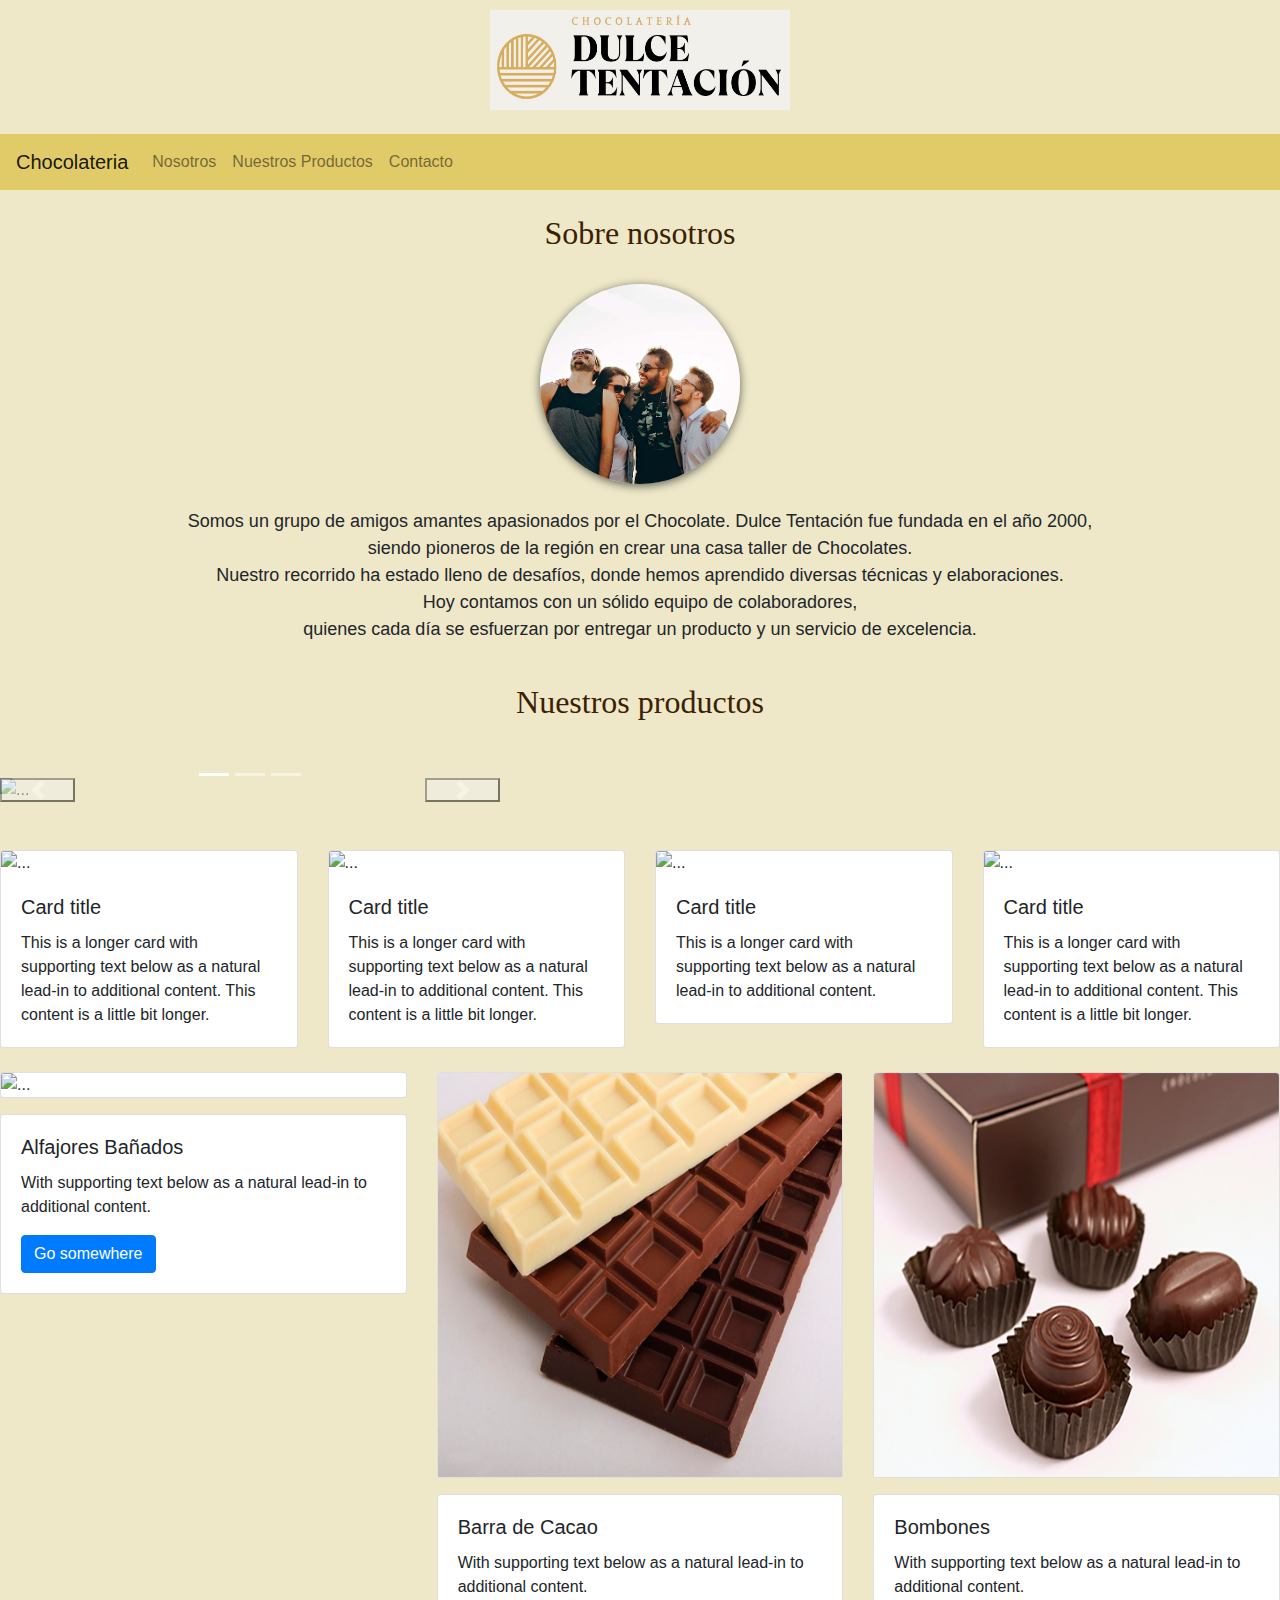
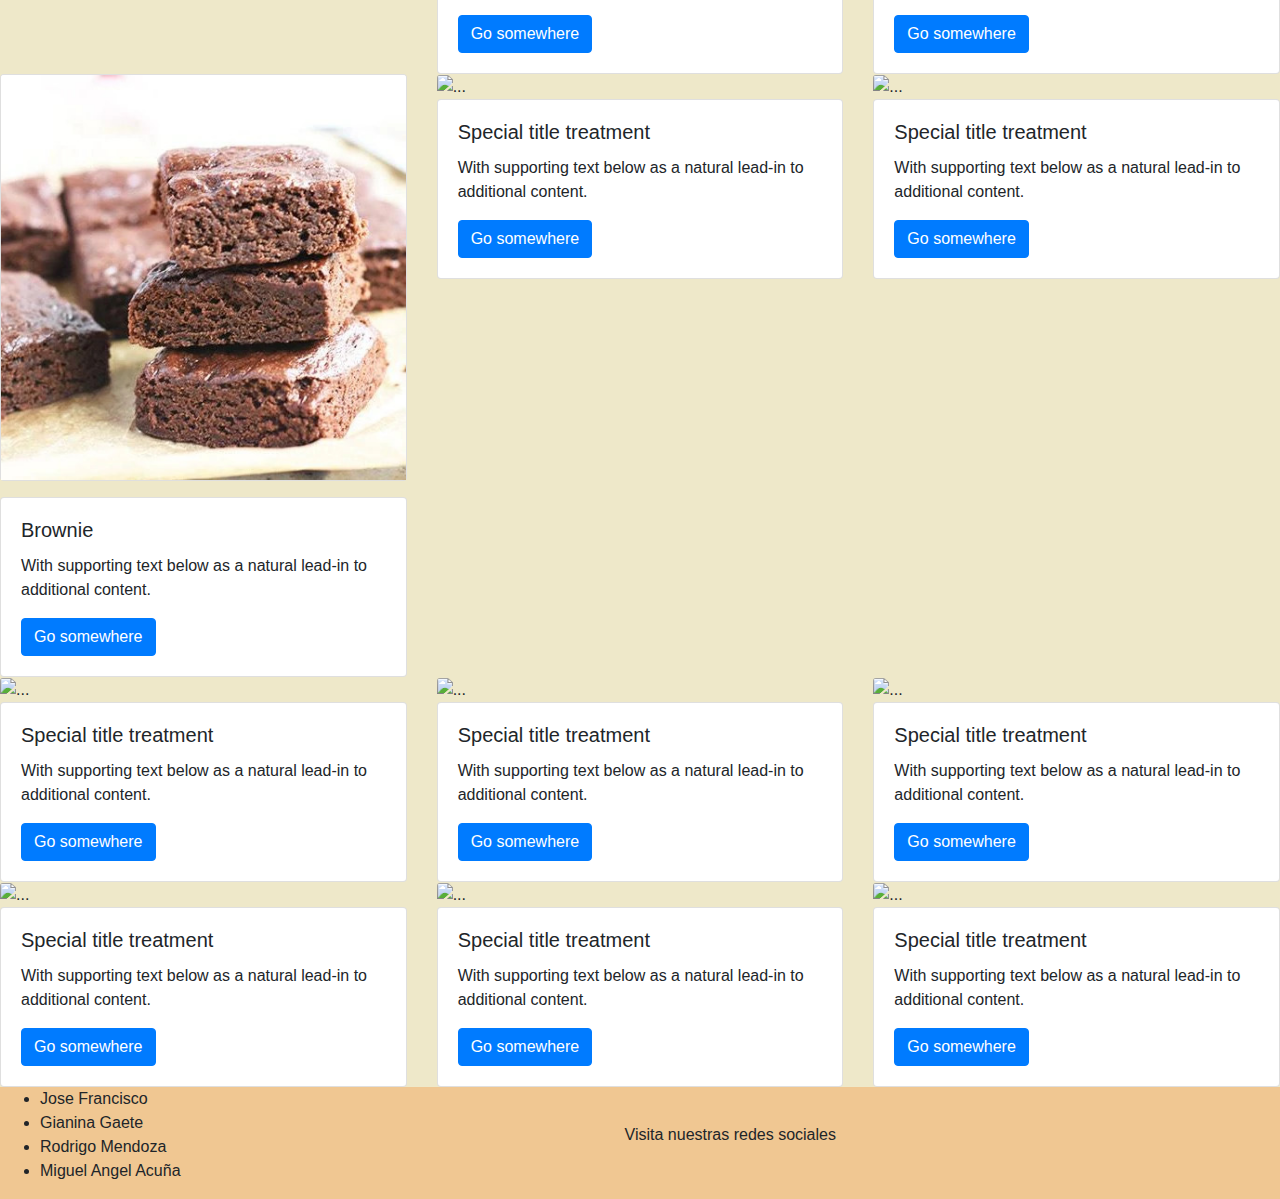
==== index.html @ 53424d1a "Cambios 24 Marzo 2022" ====
<!DOCTYPE html>
<html lang="es">

<head>
  <meta charset="UTF-8">
  <meta http-equiv="X-UA-Compatible" content="IE=edge">
  <meta name="viewport" content="width=device-width, initial-scale=1.0">
  <!--CSS-->
  <link rel="stylesheet" href="./css/mains.css">
  <!--Font Awesome-->
  <script src="https://kit.fontawesome.com/7013d22b08.js" crossorigin="anonymous"></script>

  <!--Font Awesome-->
  <script src="https://kit.fontawesome.com/7013d22b08.js" crossorigin="anonymous"></script>
  <!--Tipografía-->

  <title>Chocolatería</title>
</head>

<body>

  <!--Banner-->
  <section class="banner">
    <img class="banner__logo" src="./imagenes/logo.jpg" alt="">
  </section>
  <br>
  
  
  <nav class="navbar navbar-expand-lg navbar-light bg-light">
    <a class="navbar-brand" href="#">Chocolateria</a>
    <button class="navbar-toggler" type="button" data-toggle="collapse" data-target="#navbarNav" aria-controls="navbarNav" aria-expanded="false" aria-label="Toggle navigation">
      <span class="navbar-toggler-icon"></span>
    </button>
    <div class="collapse navbar-collapse" id="navbarNav">
      <ul class="navbar-nav">
        <li class="nav-item">
          <a class="nav-link" href="#">Nosotros</a>
        </li>
        <li class="nav-item">
          <a class="nav-link" href="#">Nuestros Productos</a>
        </li>
      </li>
      <li class="nav-item">
        <a class="nav-link" href="#">Contacto</a>
      </li>
      </ul>
    </div>
  </nav>
  <br>
  
  <!--Main-->

  <main>
    <section class="nosotros">
      <h2 class="nosotros__title">
        Sobre nosotros
      </h2>
      <br>
      <center><img class="nosotros__img" src="./imagenes/amigos1.jpg" alt=""></center>
      <br>
      <p class="nosotros__text">
        Somos un grupo de amigos amantes apasionados por el Chocolate. Dulce Tentación fue fundada en el año 2000,<br>
        siendo
        pioneros de la región en crear una casa taller de Chocolates.<br> Nuestro recorrido ha estado lleno de desafíos,
        donde hemos
        aprendido diversas técnicas y elaboraciones. <br> Hoy contamos con un sólido equipo de colaboradores,<br>
        quienes cada día se
        esfuerzan por entregar un producto y un servicio de excelencia.
      </p>
    </section>
    <br>

    <section class="product">
      <h2 class="product__title">
        Nuestros productos
      </h2>
      <br><br>
      
    
      <div id="carouselExampleCaptions" class="carousel slide" data-ride="carousel">
        <ol class="carousel-indicators">
          <li data-target="#carouselExampleCaptions" data-slide-to="0" class="active"></li>
          <li data-target="#carouselExampleCaptions" data-slide-to="1"></li>
          <li data-target="#carouselExampleCaptions" data-slide-to="2"></li>
        </ol>
        <div>
          
        </div>
        <div class="carousel-inner">
          <div class="carousel-item active">
            <img src="imagenes/Alfajores bañados.jpg" class="d-block w-100" alt="...">
            <div class="carousel-caption d-none d-md-block">
              <h2>Alfajores Bañados</h2>
              
            </div>
          </div>
          <div class="carousel-item">
            <img src="imagenes/Barras de cacao.jpg" class="d-block w-100" alt="...">
            <div class="carousel-caption d-none d-md-block">
              <h2>Barras de cacao</h2>
              
            </div>
          </div>
          <div class="carousel-item">
            <img src="imagenes/Bombones.jpg" class="d-block w-100" alt="...">
            <div class="carousel-caption d-none d-md-block">
              <h2>Bombones</h2>
              
            </div>
          </div>
          <div class="carousel-item">
            <img src="imagenes/Barras de Chocolate.png" class="d-block w-100" alt="...">
            <div class="carousel-caption d-none d-md-block">
              <h2>Barras de Chocolate</h2>
              
            </div>
          </div>
        </div>
        <button class="carousel-control-prev" type="button" data-target="#carouselExampleCaptions" data-slide="prev">
          <span class="carousel-control-prev-icon" aria-hidden="true"></span>
          <span class="sr-only">Previous</span>
        </button>
        <button class="carousel-control-next" type="button" data-target="#carouselExampleCaptions" data-slide="next">
          <span class="carousel-control-next-icon" aria-hidden="true"></span>
          <span class="sr-only">Next</span>
        </button>
      </div>
    </section>
  </main>

  <br><br>


  <div class="row row-cols-1 row-cols-md-3">
    <div class="col mb-4">
      <div class="card">
        <img src="..." class="card-img-top" alt="...">
        <div class="card-body">
          <h5 class="card-title">Card title</h5>
          <p class="card-text">This is a longer card with supporting text below as a natural lead-in to additional content. This content is a little bit longer.</p>
        </div>
      </div>
    </div>
    <div class="col mb-4">
      <div class="card">
        <img src="..." class="card-img-top" alt="...">
        <div class="card-body">
          <h5 class="card-title">Card title</h5>
          <p class="card-text">This is a longer card with supporting text below as a natural lead-in to additional content. This content is a little bit longer.</p>
        </div>
      </div>
    </div>
    <div class="col mb-4">
      <div class="card">
        <img src="..." class="card-img-top" alt="...">
        <div class="card-body">
          <h5 class="card-title">Card title</h5>
          <p class="card-text">This is a longer card with supporting text below as a natural lead-in to additional content.</p>
        </div>
      </div>
    </div>
    <div class="col mb-4">
      <div class="card">
        <img src="..." class="card-img-top" alt="...">
        <div class="card-body">
          <h5 class="card-title">Card title</h5>
          <p class="card-text">This is a longer card with supporting text below as a natural lead-in to additional content. This content is a little bit longer.</p>
        </div>
      </div>
    </div>
  </div>
<!-- cards -->
  <div class="row">
    <div class="col 4-sm-6">
      <div class="card mb-3">
        <img src="imagenes/Alfajores bañados.jpg" class="card-img-top" alt="...">
      </div>
      <div class="card">
        <div class="card-body">
          <h5 class="card-title">Alfajores Bañados</h5>
          <p class="card-text">With supporting text below as a natural lead-in to additional content.</p>
          <a href="#" class="btn btn-primary">Go somewhere</a>
        </div>
      </div>
    </div>
    <div class="col 4-sm-6">
      <div class="card mb-3">
        <img src="imagenes/Barras de cacao.jpg" class="card-img-top" alt="...">
      </div>
      <div class="card">
        <div class="card-body">
          <h5 class="card-title">Barra de Cacao</h5>
          <p class="card-text">With supporting text below as a natural lead-in to additional content.</p>
          <a href="#" class="btn btn-primary">Go somewhere</a>
        </div>
      </div>
    </div>
    <div class="col 4-sm-6">
      <div class="card mb-3">
        <img src="imagenes/Bombones.jpg" class="card-img-top" alt="...">
      </div>
      <div class="card">
        <div class="card-body">
          <h5 class="card-title">Bombones</h5>
          <p class="card-text">With supporting text below as a natural lead-in to additional content.</p>
          <a href="#" class="btn btn-primary">Go somewhere</a>
        </div>
      </div>
    </div>
  </div>
  <div class="row">
    <div class="col 4-sm-6">
      <div class="card mb-3">
        <img src="imagenes/Brownie.jpg" class="card-img-top" alt="...">
      </div>
      <div class="card">
        <div class="card-body">
          <h5 class="card-title">Brownie</h5>
          <p class="card-text">With supporting text below as a natural lead-in to additional content.</p>
          <a href="#" class="btn btn-primary">Go somewhere</a>
        </div>
      </div>
    </div>
    <div class="col 4-sm-6">
      <img src="..." class="card-img-top" alt="...">
      <div class="card">
        <div class="card-body">
          <h5 class="card-title">Special title treatment</h5>
          <p class="card-text">With supporting text below as a natural lead-in to additional content.</p>
          <a href="#" class="btn btn-primary">Go somewhere</a>
        </div>
      </div>
    </div>
    <div class="col 4-sm-6">
      <img src="..." class="card-img-top" alt="...">
      <div class="card">
        <div class="card-body">
          <h5 class="card-title">Special title treatment</h5>
          <p class="card-text">With supporting text below as a natural lead-in to additional content.</p>
          <a href="#" class="btn btn-primary">Go somewhere</a>
        </div>
      </div>
    </div>
  </div>
  <div class="row">
    <div class="col 4-sm-6">
      <img src="..." class="card-img-top" alt="...">
      <div class="card">
        <div class="card-body">
          <h5 class="card-title">Special title treatment</h5>
          <p class="card-text">With supporting text below as a natural lead-in to additional content.</p>
          <a href="#" class="btn btn-primary">Go somewhere</a>
        </div>
      </div>
    </div>
    <div class="col 4-sm-6">
      <img src="..." class="card-img-top" alt="...">
      <div class="card">
        <div class="card-body">
          <h5 class="card-title">Special title treatment</h5>
          <p class="card-text">With supporting text below as a natural lead-in to additional content.</p>
          <a href="#" class="btn btn-primary">Go somewhere</a>
        </div>
      </div>
    </div>
    <div class="col 4-sm-6">
      <img src="..." class="card-img-top" alt="...">
      <div class="card">
        <div class="card-body">
          <h5 class="card-title">Special title treatment</h5>
          <p class="card-text">With supporting text below as a natural lead-in to additional content.</p>
          <a href="#" class="btn btn-primary">Go somewhere</a>
        </div>
      </div>
    </div>
  </div>
  <div class="row">
    <div class="col 4-sm-6">
      <img src="..." class="card-img-top" alt="...">
      <div class="card">
        <div class="card-body">
          <h5 class="card-title">Special title treatment</h5>
          <p class="card-text">With supporting text below as a natural lead-in to additional content.</p>
          <a href="#" class="btn btn-primary">Go somewhere</a>
        </div>
      </div>
    </div>
    <div class="col 4-sm-6">
      <img src="..." class="card-img-top" alt="...">
      <div class="card">
        <div class="card-body">
          <h5 class="card-title">Special title treatment</h5>
          <p class="card-text">With supporting text below as a natural lead-in to additional content.</p>
          <a href="#" class="btn btn-primary">Go somewhere</a>
        </div>
      </div>
    </div>
    <div class="col 4-sm-6">
      <img src="..." class="card-img-top" alt="...">
      <div class="card">
        <div class="card-body">
          <h5 class="card-title">Special title treatment</h5>
          <p class="card-text">With supporting text below as a natural lead-in to additional content.</p>
          <a href="#" class="btn btn-primary">Go somewhere</a>
        </div>
      </div>
    </div>
  </div>

  <!-- foooter -->
  <footer class="footer">
    <div>
      <ul>
        <li>Jose Francisco</li>
        <li>Gianina Gaete</li>
        <li>Rodrigo Mendoza</li>
        <li>Miguel Angel Acuña</li>
      </ul>
    </div>
    <div>
      <p>Visita nuestras redes sociales</p>
    </div>

    <div class="social">
      <a href=""><i class="fa-brands fa-facebook"></i></a>
      <a href=""><i class="fa-brands fa-instagram-square"></i></a>
      <a href=""><i class="fa-brands fa-twitter-square"></i></a>
      <a href=""><i class="fa-brands fa-whatsapp-square"></i></a>
    </div>

  </footer>

  <script src="https://code.jquery.com/jquery-3.2.1.slim.min.js"
    integrity="sha384-KJ3o2DKtIkvYIK3UENzmM7KCkRr/rE9/Qpg6aAZGJwFDMVNA/GpGFF93hXpG5KkN"
    crossorigin="anonymous"></script>
  <script src="https://cdn.jsdelivr.net/npm/popper.js@1.12.9/dist/umd/popper.min.js"
    integrity="sha384-ApNbgh9B+Y1QKtv3Rn7W3mgPxhU9K/ScQsAP7hUibX39j7fakFPskvXusvfa0b4Q"
    crossorigin="anonymous"></script>
  <script src="https://cdn.jsdelivr.net/npm/bootstrap@4.0.0/dist/js/bootstrap.min.js"
    integrity="sha384-JZR6Spejh4U02d8jOt6vLEHfe/JQGiRRSQQxSfFWpi1MquVdAyjUar5+76PVCmYl"
    crossorigin="anonymous"></script>

</body>

</html>
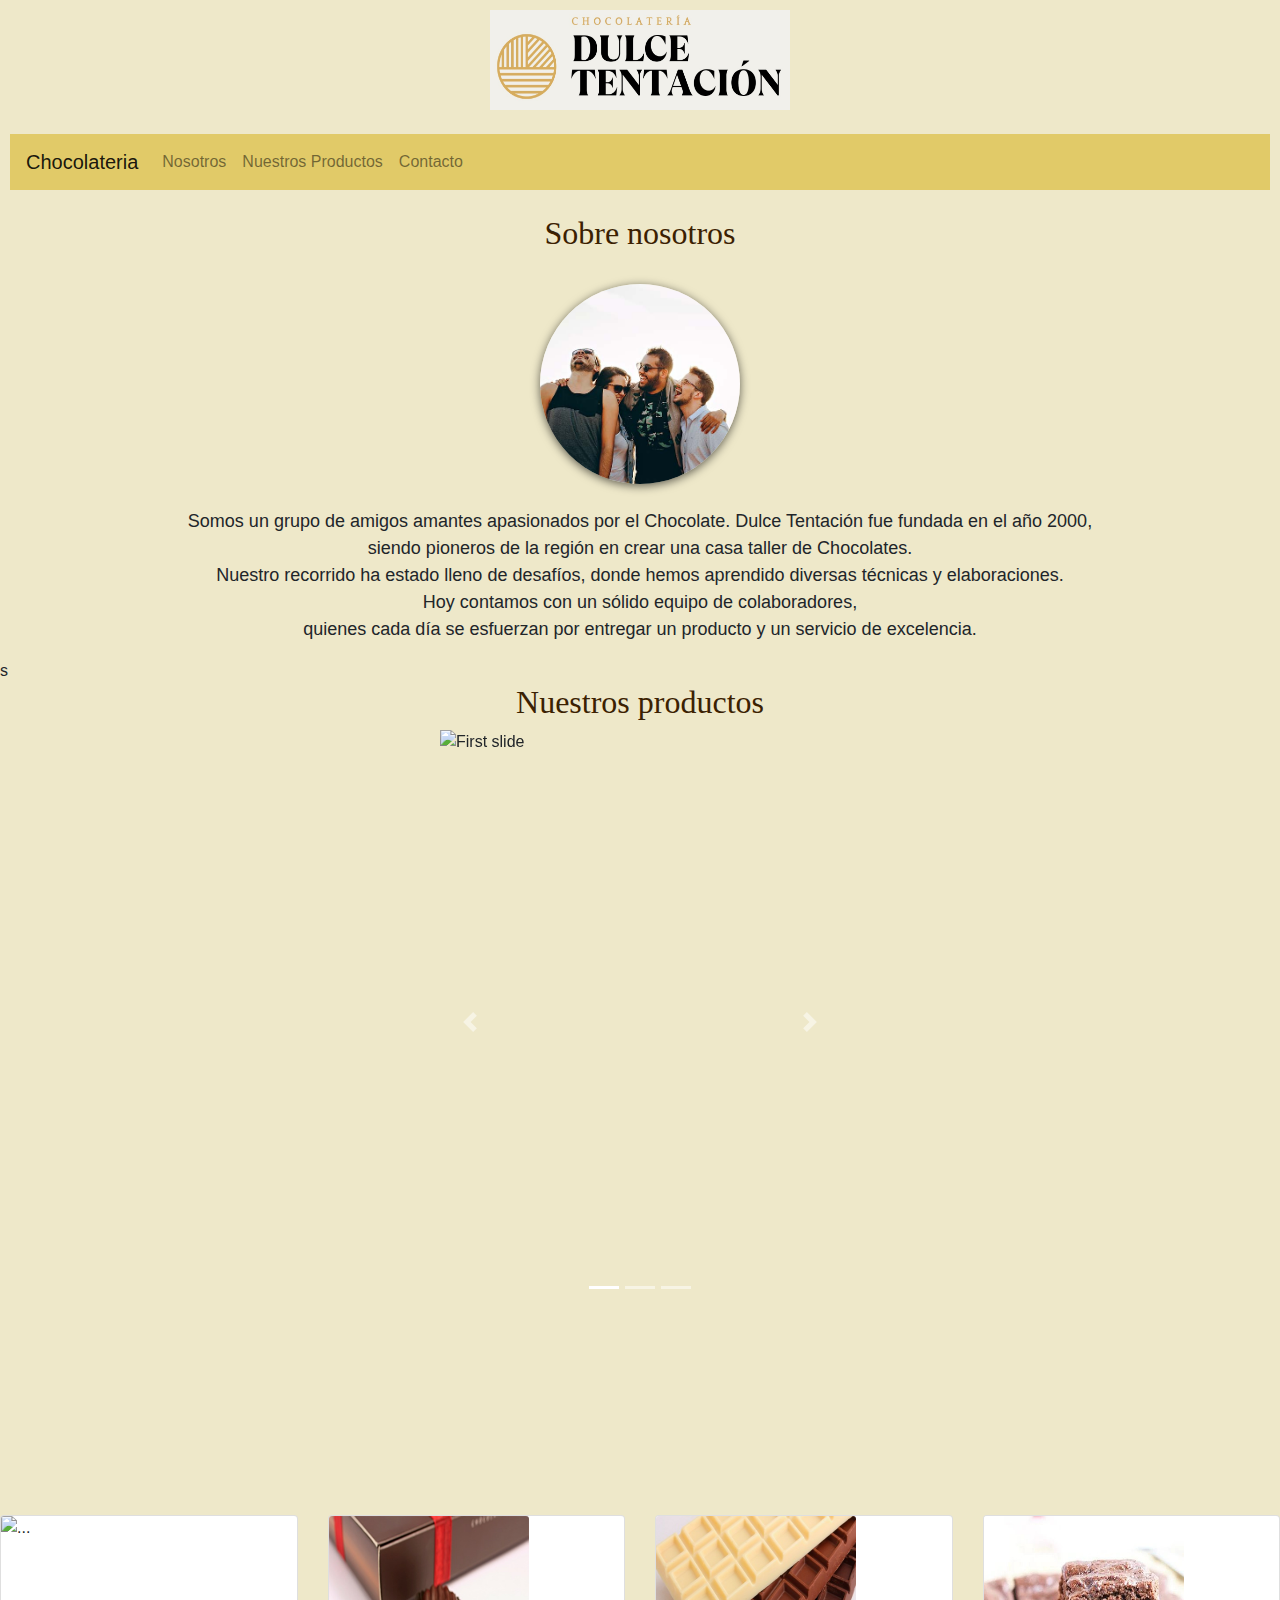
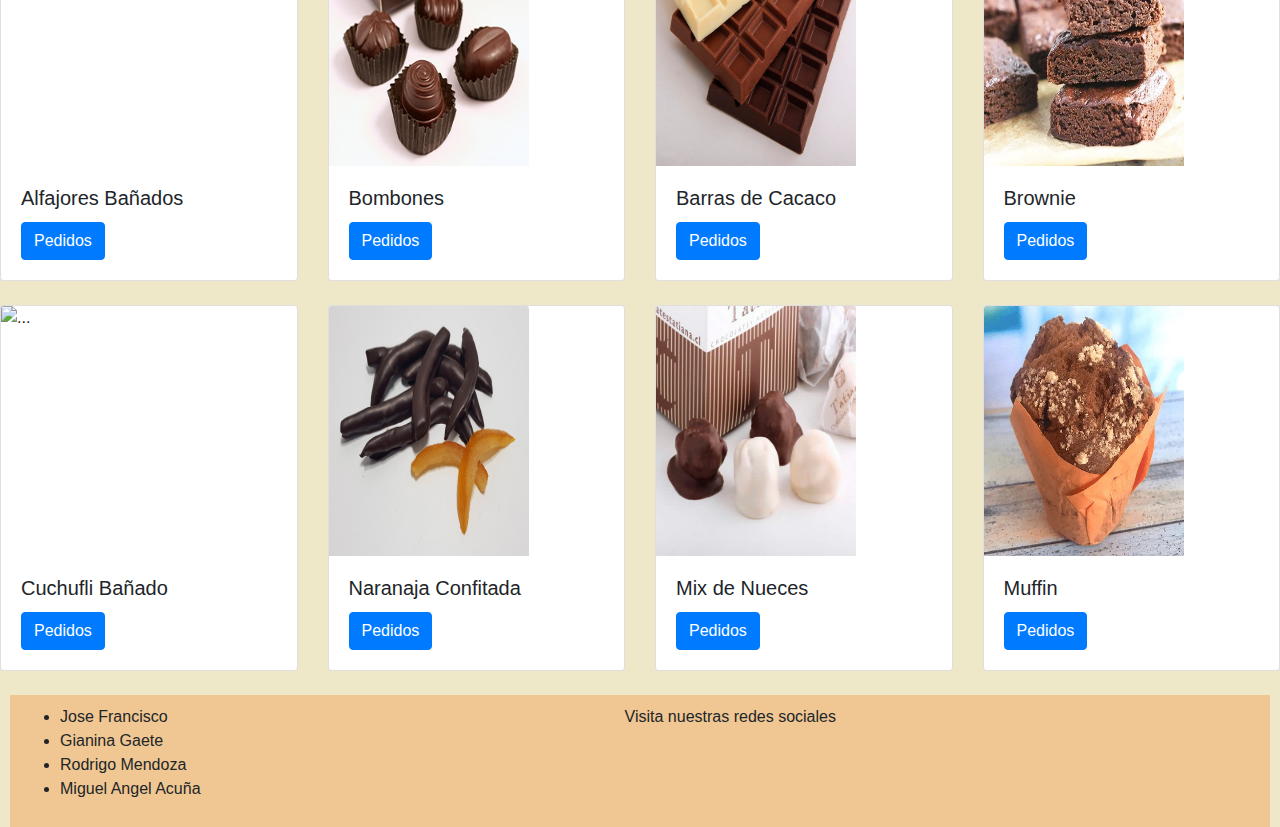
==== commit b6aa304e: "cambios del 25 Marzo 2022" ====
--- a/index.html
+++ b/index.html
@@ -24,11 +24,12 @@
     <img class="banner__logo" src="./imagenes/logo.jpg" alt="">
   </section>
   <br>
-  
-  
+
+<div class="navegador">
   <nav class="navbar navbar-expand-lg navbar-light bg-light">
     <a class="navbar-brand" href="#">Chocolateria</a>
-    <button class="navbar-toggler" type="button" data-toggle="collapse" data-target="#navbarNav" aria-controls="navbarNav" aria-expanded="false" aria-label="Toggle navigation">
+    <button class="navbar-toggler" type="button" data-toggle="collapse" data-target="#navbarNav"
+      aria-controls="navbarNav" aria-expanded="false" aria-label="Toggle navigation">
       <span class="navbar-toggler-icon"></span>
     </button>
     <div class="collapse navbar-collapse" id="navbarNav">
@@ -39,15 +40,17 @@
         <li class="nav-item">
           <a class="nav-link" href="#">Nuestros Productos</a>
         </li>
-      </li>
-      <li class="nav-item">
-        <a class="nav-link" href="#">Contacto</a>
-      </li>
+        </li>
+        <li class="nav-item">
+          <a class="nav-link" href="#">Contacto</a>
+        </li>
       </ul>
     </div>
   </nav>
+</div>
+  
   <br>
-  
+
   <!--Main-->
 
   <main>
@@ -68,265 +71,176 @@
         esfuerzan por entregar un producto y un servicio de excelencia.
       </p>
     </section>
-    <br>
 
     <section class="product">
+    
+      <!-- carousel -->s
       <h2 class="product__title">
         Nuestros productos
       </h2>
-      <br><br>
-      
-    
-      <div id="carouselExampleCaptions" class="carousel slide" data-ride="carousel">
-        <ol class="carousel-indicators">
-          <li data-target="#carouselExampleCaptions" data-slide-to="0" class="active"></li>
-          <li data-target="#carouselExampleCaptions" data-slide-to="1"></li>
-          <li data-target="#carouselExampleCaptions" data-slide-to="2"></li>
-        </ol>
-        <div>
-          
-        </div>
-        <div class="carousel-inner">
-          <div class="carousel-item active">
-            <img src="imagenes/Alfajores bañados.jpg" class="d-block w-100" alt="...">
-            <div class="carousel-caption d-none d-md-block">
-              <h2>Alfajores Bañados</h2>
-              
-            </div>
+      <div class="carrusel">
+        <div id="carouselExampleIndicators" class="carousel slide" data-ride="carousel">
+          <ol class="carousel-indicators">
+            <li data-target="#carouselExampleIndicators" data-slide-to="0" class="active"></li>
+            <li data-target="#carouselExampleIndicators" data-slide-to="1"></li>
+            <li data-target="#carouselExampleIndicators" data-slide-to="2"></li>
+          </ol>
+          <div class="carousel-inner">
+            <div class="carousel-item active">
+              <img class="d-block w-100" src="imagenes/Alfajores bañados.jpg" alt="First slide">
+            </div>
+            <div class="carousel-item">
+              <img class="d-block w-100" src="imagenes/Barras de cacao.jpg" alt="Second slide">
+            </div>
+            <div class="carousel-item">
+              <img class="d-block w-100" src="imagenes/Bombones.jpg" alt="Third slide">
+            </div>
+            <div class="carousel-item">
+              <img class="d-block w-100" src="imagenes/Barras de Chocolate.png" alt="Third slide">
+            </div>
+            <div class="carousel-item">
+              <img class="d-block w-100" src="imagenes/Brownie.jpg" alt="Third slide">
+            </div>
+            <div class="carousel-item">
+              <img class="d-block w-100" src="imagenes/Chocolate Belga.jpg" alt="Third slide">
+            </div>
+            <div class="carousel-item">
+              <img class="d-block w-100" src="imagenes/chocolate frutos rojos.jpg" alt="Third slide">
+            </div>
+            <div class="carousel-item">
+              <img class="d-block w-100" src="imagenes/Corazones de Chocolate.png" alt="Third slide">
+            </div>
+            <div class="carousel-item">
+              <img class="d-block w-100" src="imagenes//cuchufli bañados.jpg" alt="Third slide">
+            </div>
+            <div class="carousel-item">
+              <img class="d-block w-100" src="imagenes//Maicenito.jpg" alt="Third slide">
+            </div>
+            <div class="carousel-item">
+              <img class="d-block w-100" src="imagenes/Naranja confitada.jpg" alt="Third slide">
+            </div>
+            <div class="carousel-item">
+              <img class="d-block w-100" src="imagenes/Rellenos de Manjar.jpg" alt="Third slide">
+            </div>
+
           </div>
-          <div class="carousel-item">
-            <img src="imagenes/Barras de cacao.jpg" class="d-block w-100" alt="...">
-            <div class="carousel-caption d-none d-md-block">
-              <h2>Barras de cacao</h2>
-              
-            </div>
-          </div>
-          <div class="carousel-item">
-            <img src="imagenes/Bombones.jpg" class="d-block w-100" alt="...">
-            <div class="carousel-caption d-none d-md-block">
-              <h2>Bombones</h2>
-              
-            </div>
-          </div>
-          <div class="carousel-item">
-            <img src="imagenes/Barras de Chocolate.png" class="d-block w-100" alt="...">
-            <div class="carousel-caption d-none d-md-block">
-              <h2>Barras de Chocolate</h2>
-              
-            </div>
-          </div>
-        </div>
-        <button class="carousel-control-prev" type="button" data-target="#carouselExampleCaptions" data-slide="prev">
-          <span class="carousel-control-prev-icon" aria-hidden="true"></span>
-          <span class="sr-only">Previous</span>
-        </button>
-        <button class="carousel-control-next" type="button" data-target="#carouselExampleCaptions" data-slide="next">
-          <span class="carousel-control-next-icon" aria-hidden="true"></span>
-          <span class="sr-only">Next</span>
-        </button>
-      </div>
+          <a class="carousel-control-prev" href="#carouselExampleIndicators" role="button" data-slide="prev">
+            <span class="carousel-control-prev-icon" aria-hidden="true"></span>
+            <span class="sr-only">Previous</span>
+          </a>
+          <a class="carousel-control-next" href="#carouselExampleIndicators" role="button" data-slide="next">
+            <span class="carousel-control-next-icon" aria-hidden="true"></span>
+            <span class="sr-only">Next</span>
+          </a>
+        </div>
+      </div>
+      <div class="space"></div>
+
     </section>
   </main>
 
-  <br><br>
-
-
+  <!-- Cards -->
   <div class="row row-cols-1 row-cols-md-3">
     <div class="col mb-4">
       <div class="card">
-        <img src="..." class="card-img-top" alt="...">
-        <div class="card-body">
-          <h5 class="card-title">Card title</h5>
-          <p class="card-text">This is a longer card with supporting text below as a natural lead-in to additional content. This content is a little bit longer.</p>
-        </div>
-      </div>
-    </div>
-    <div class="col mb-4">
-      <div class="card">
-        <img src="..." class="card-img-top" alt="...">
-        <div class="card-body">
-          <h5 class="card-title">Card title</h5>
-          <p class="card-text">This is a longer card with supporting text below as a natural lead-in to additional content. This content is a little bit longer.</p>
-        </div>
-      </div>
-    </div>
-    <div class="col mb-4">
-      <div class="card">
-        <img src="..." class="card-img-top" alt="...">
-        <div class="card-body">
-          <h5 class="card-title">Card title</h5>
-          <p class="card-text">This is a longer card with supporting text below as a natural lead-in to additional content.</p>
-        </div>
-      </div>
-    </div>
-    <div class="col mb-4">
-      <div class="card">
-        <img src="..." class="card-img-top" alt="...">
-        <div class="card-body">
-          <h5 class="card-title">Card title</h5>
-          <p class="card-text">This is a longer card with supporting text below as a natural lead-in to additional content. This content is a little bit longer.</p>
+        <img src="imagenes/Alfajores bañados.jpg" class="card-img-top" alt="...">
+        <div class="card-body">
+          <h5 class="card-title">Alfajores Bañados</h5>
+          <a href="#" class="btn btn-primary">Pedidos</a>
+        </div>
+      </div>
+    </div>
+    <div class="col mb-4">
+      <div class="card">
+        <img src="imagenes/Bombones.jpg" class="card-img-top" alt="...">
+        <div class="card-body">
+          <h5 class="card-title">Bombones</h5>
+          <a href="#" class="btn btn-primary">Pedidos</a>
+        </div>
+      </div>
+    </div>
+    <div class="col mb-4">
+      <div class="card">
+        <img src="imagenes/Barras de cacao.jpg" class="card-img-top" alt="...">
+        <div class="card-body">
+          <h5 class="card-title">Barras de Cacaco</h5>
+          <a href="#" class="btn btn-primary">Pedidos</a>
+        </div>
+      </div>
+    </div>
+    <div class="col mb-4">
+      <div class="card">
+        <img src="imagenes/Brownie.jpg" class="card-img-top" alt="...">
+        <div class="card-body">
+          <h5 class="card-title">Brownie</h5>
+          <a href="#" class="btn btn-primary">Pedidos</a>
         </div>
       </div>
     </div>
   </div>
-<!-- cards -->
-  <div class="row">
-    <div class="col 4-sm-6">
-      <div class="card mb-3">
-        <img src="imagenes/Alfajores bañados.jpg" class="card-img-top" alt="...">
-      </div>
-      <div class="card">
-        <div class="card-body">
-          <h5 class="card-title">Alfajores Bañados</h5>
-          <p class="card-text">With supporting text below as a natural lead-in to additional content.</p>
-          <a href="#" class="btn btn-primary">Go somewhere</a>
-        </div>
-      </div>
-    </div>
-    <div class="col 4-sm-6">
-      <div class="card mb-3">
-        <img src="imagenes/Barras de cacao.jpg" class="card-img-top" alt="...">
-      </div>
-      <div class="card">
-        <div class="card-body">
-          <h5 class="card-title">Barra de Cacao</h5>
-          <p class="card-text">With supporting text below as a natural lead-in to additional content.</p>
-          <a href="#" class="btn btn-primary">Go somewhere</a>
-        </div>
-      </div>
-    </div>
-    <div class="col 4-sm-6">
-      <div class="card mb-3">
-        <img src="imagenes/Bombones.jpg" class="card-img-top" alt="...">
-      </div>
-      <div class="card">
-        <div class="card-body">
-          <h5 class="card-title">Bombones</h5>
-          <p class="card-text">With supporting text below as a natural lead-in to additional content.</p>
-          <a href="#" class="btn btn-primary">Go somewhere</a>
-        </div>
-      </div>
-    </div>
-  </div>
-  <div class="row">
-    <div class="col 4-sm-6">
-      <div class="card mb-3">
-        <img src="imagenes/Brownie.jpg" class="card-img-top" alt="...">
-      </div>
-      <div class="card">
-        <div class="card-body">
-          <h5 class="card-title">Brownie</h5>
-          <p class="card-text">With supporting text below as a natural lead-in to additional content.</p>
-          <a href="#" class="btn btn-primary">Go somewhere</a>
-        </div>
-      </div>
-    </div>
-    <div class="col 4-sm-6">
-      <img src="..." class="card-img-top" alt="...">
-      <div class="card">
-        <div class="card-body">
-          <h5 class="card-title">Special title treatment</h5>
-          <p class="card-text">With supporting text below as a natural lead-in to additional content.</p>
-          <a href="#" class="btn btn-primary">Go somewhere</a>
-        </div>
-      </div>
-    </div>
-    <div class="col 4-sm-6">
-      <img src="..." class="card-img-top" alt="...">
-      <div class="card">
-        <div class="card-body">
-          <h5 class="card-title">Special title treatment</h5>
-          <p class="card-text">With supporting text below as a natural lead-in to additional content.</p>
-          <a href="#" class="btn btn-primary">Go somewhere</a>
-        </div>
-      </div>
-    </div>
-  </div>
-  <div class="row">
-    <div class="col 4-sm-6">
-      <img src="..." class="card-img-top" alt="...">
-      <div class="card">
-        <div class="card-body">
-          <h5 class="card-title">Special title treatment</h5>
-          <p class="card-text">With supporting text below as a natural lead-in to additional content.</p>
-          <a href="#" class="btn btn-primary">Go somewhere</a>
-        </div>
-      </div>
-    </div>
-    <div class="col 4-sm-6">
-      <img src="..." class="card-img-top" alt="...">
-      <div class="card">
-        <div class="card-body">
-          <h5 class="card-title">Special title treatment</h5>
-          <p class="card-text">With supporting text below as a natural lead-in to additional content.</p>
-          <a href="#" class="btn btn-primary">Go somewhere</a>
-        </div>
-      </div>
-    </div>
-    <div class="col 4-sm-6">
-      <img src="..." class="card-img-top" alt="...">
-      <div class="card">
-        <div class="card-body">
-          <h5 class="card-title">Special title treatment</h5>
-          <p class="card-text">With supporting text below as a natural lead-in to additional content.</p>
-          <a href="#" class="btn btn-primary">Go somewhere</a>
-        </div>
-      </div>
-    </div>
-  </div>
-  <div class="row">
-    <div class="col 4-sm-6">
-      <img src="..." class="card-img-top" alt="...">
-      <div class="card">
-        <div class="card-body">
-          <h5 class="card-title">Special title treatment</h5>
-          <p class="card-text">With supporting text below as a natural lead-in to additional content.</p>
-          <a href="#" class="btn btn-primary">Go somewhere</a>
-        </div>
-      </div>
-    </div>
-    <div class="col 4-sm-6">
-      <img src="..." class="card-img-top" alt="...">
-      <div class="card">
-        <div class="card-body">
-          <h5 class="card-title">Special title treatment</h5>
-          <p class="card-text">With supporting text below as a natural lead-in to additional content.</p>
-          <a href="#" class="btn btn-primary">Go somewhere</a>
-        </div>
-      </div>
-    </div>
-    <div class="col 4-sm-6">
-      <img src="..." class="card-img-top" alt="...">
-      <div class="card">
-        <div class="card-body">
-          <h5 class="card-title">Special title treatment</h5>
-          <p class="card-text">With supporting text below as a natural lead-in to additional content.</p>
-          <a href="#" class="btn btn-primary">Go somewhere</a>
-        </div>
-      </div>
-    </div>
+  <div class="row row-cols-1 row-cols-md-3">
+    <div class="col mb-4">
+      <div class="card">
+        <img src="imagenes/cuchufli bañados.jpg" class="card-img-top" alt="...">
+        <div class="card-body">
+          <h5 class="card-title">Cuchufli Bañado</h5>
+          <a href="#" class="btn btn-primary">Pedidos</a>
+        </div>
+      </div>
+    </div>
+    <div class="col mb-4">
+      <div class="card">
+        <img src="imagenes/Naranja confitada.jpg" class="card-img-top" alt="...">
+        <div class="card-body">
+          <h5 class="card-title">Naranaja Confitada</h5>
+          <a href="#" class="btn btn-primary">Pedidos</a>
+        </div>
+      </div>
+    </div>
+    <div class="col mb-4">
+      <div class="card">
+        <img src="imagenes/Mix de nueces.jpg" class="card-img-top" alt="...">
+        <div class="card-body">
+          <h5 class="card-title">Mix de Nueces</h5>
+          <a href="#" class="btn btn-primary"> Pedidos</a>  
+             </div>
+      </div>
+    </div>
+    <div class="col mb-4">
+      <div class="card">
+        <img src="imagenes/Muffinmagico.jpg" class="card-img-top" alt="...">
+        <div class="card-body">
+          <h5 class="card-title">Muffin</h5>
+          <a href="#" class="btn btn-primary">Pedidos</a>
+        </div>
+      </div>
+    </div>
+
   </div>
 
   <!-- foooter -->
   <footer class="footer">
-    <div>
-      <ul>
-        <li>Jose Francisco</li>
-        <li>Gianina Gaete</li>
-        <li>Rodrigo Mendoza</li>
-        <li>Miguel Angel Acuña</li>
-      </ul>
-    </div>
-    <div>
-      <p>Visita nuestras redes sociales</p>
-    </div>
-
-    <div class="social">
-      <a href=""><i class="fa-brands fa-facebook"></i></a>
-      <a href=""><i class="fa-brands fa-instagram-square"></i></a>
-      <a href=""><i class="fa-brands fa-twitter-square"></i></a>
-      <a href=""><i class="fa-brands fa-whatsapp-square"></i></a>
-    </div>
+    <div class="footer_items">
+      <div>
+        <ul>
+          <li>Jose Francisco</li>
+          <li>Gianina Gaete</li>
+          <li>Rodrigo Mendoza</li>
+          <li>Miguel Angel Acuña</li>
+        </ul>
+      </div>
+      <div>
+        <p>Visita nuestras redes sociales</p>
+      </div>
+  
+      <div class="social">
+        <a href=""><i class="fa-brands fa-facebook"></i></a>
+        <a href=""><i class="fa-brands fa-instagram-square"></i></a>
+        <a href=""><i class="fa-brands fa-twitter-square"></i></a>
+        <a href=""><i class="fa-brands fa-whatsapp-square"></i></a>
+      </div>
+    </div>
+    
 
   </footer>
 
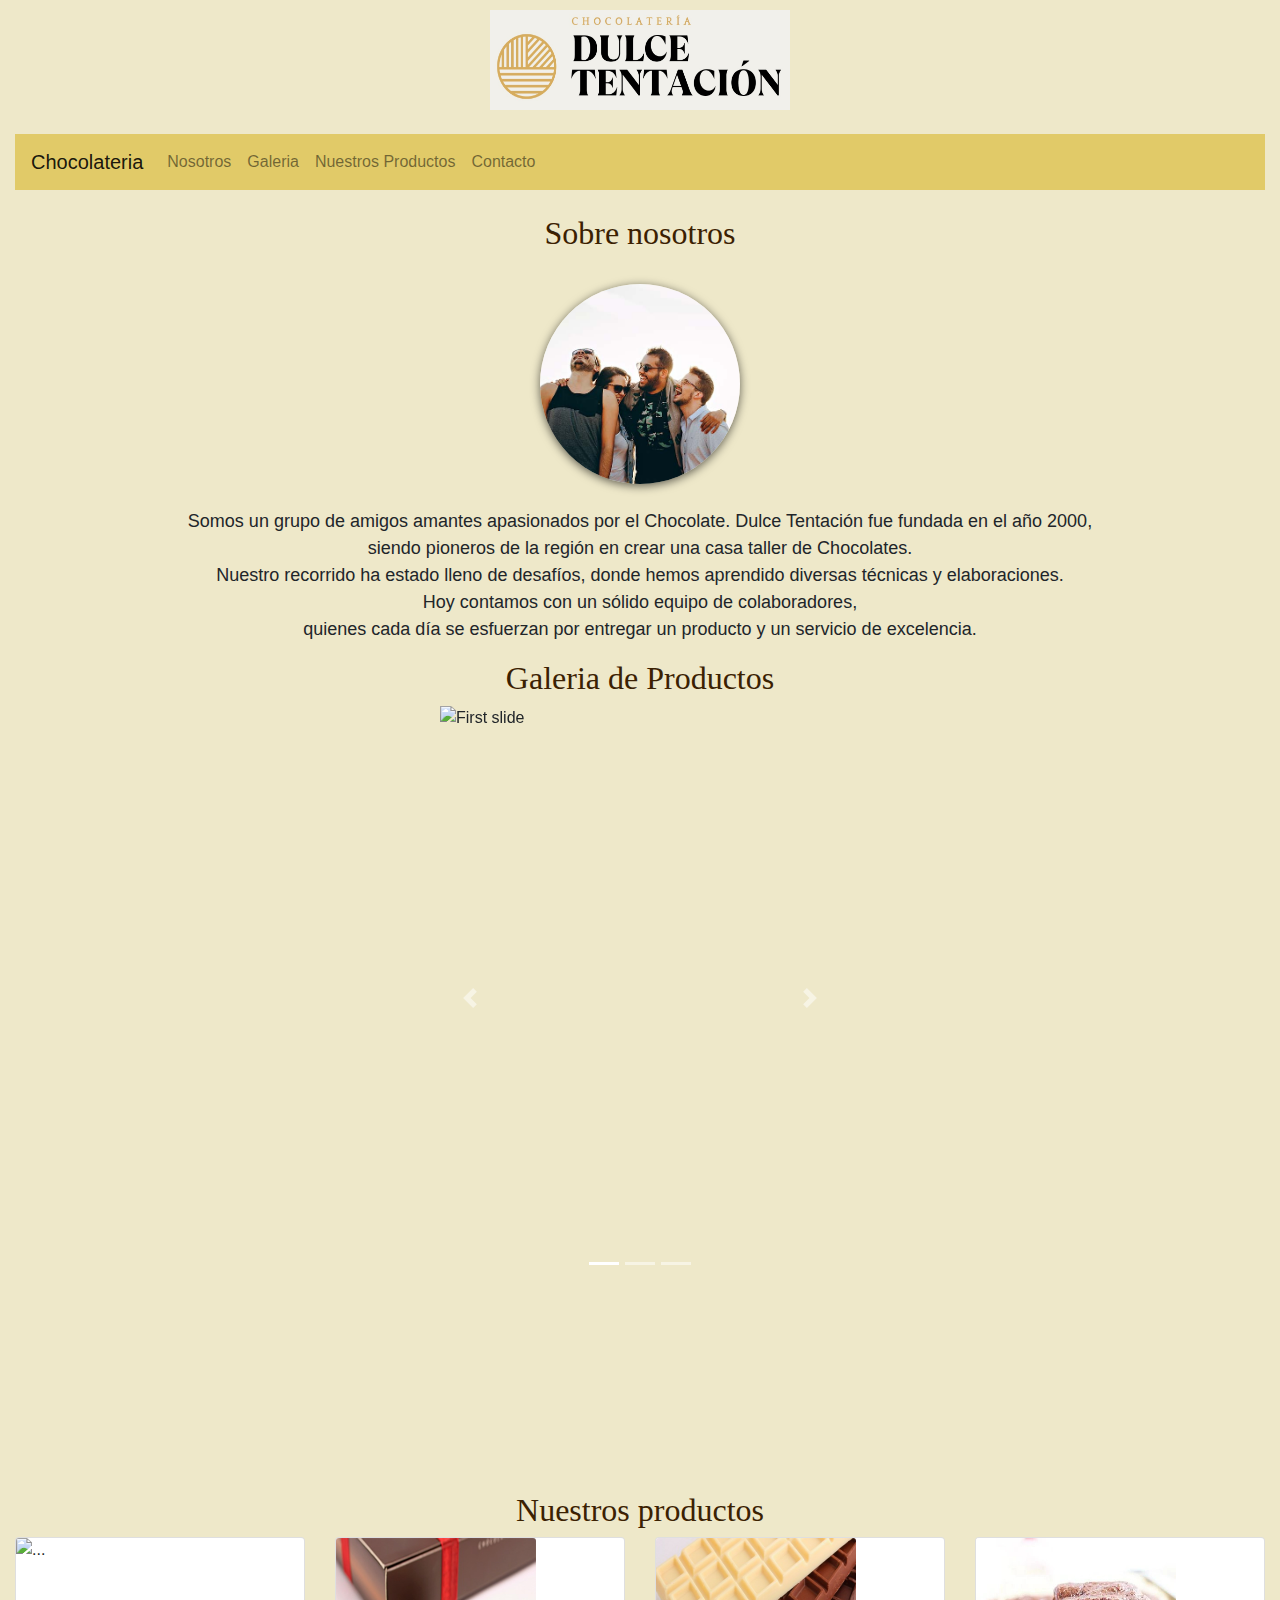
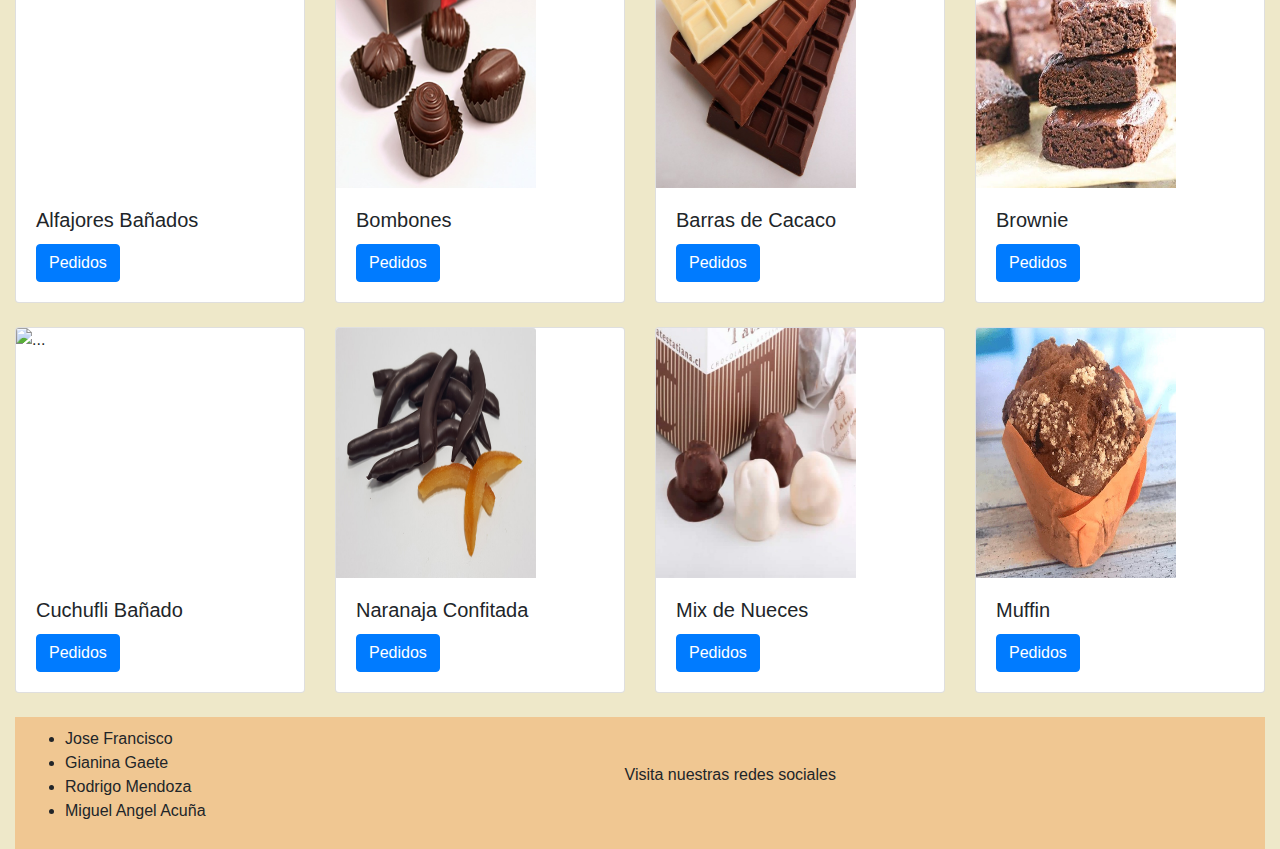
==== commit 80d2773c: "cambios 28 Marzo 2022" ====
--- a/index.html
+++ b/index.html
@@ -25,7 +25,7 @@
   </section>
   <br>
 
-<div class="navegador">
+<div class="container-fluid">
   <nav class="navbar navbar-expand-lg navbar-light bg-light">
     <a class="navbar-brand" href="#">Chocolateria</a>
     <button class="navbar-toggler" type="button" data-toggle="collapse" data-target="#navbarNav"
@@ -35,14 +35,17 @@
     <div class="collapse navbar-collapse" id="navbarNav">
       <ul class="navbar-nav">
         <li class="nav-item">
-          <a class="nav-link" href="#">Nosotros</a>
-        </li>
-        <li class="nav-item">
-          <a class="nav-link" href="#">Nuestros Productos</a>
-        </li>
-        </li>
-        <li class="nav-item">
-          <a class="nav-link" href="#">Contacto</a>
+          <a class="nav-link" href="#nosotros">Nosotros</a>
+        </li>
+        <li class="nav-item">
+          <a class="nav-link" href="#galeria">Galeria</a>
+        </li>
+        <li class="nav-item">
+          <a class="nav-link" href="#productos">Nuestros Productos</a>
+        </li>
+        </li>
+        <li class="nav-item">
+          <a class="nav-link" href="contacto.html">Contacto</a>
         </li>
       </ul>
     </div>
@@ -54,7 +57,7 @@
   <!--Main-->
 
   <main>
-    <section class="nosotros">
+    <section id="nosotros" class="nosotros">
       <h2 class="nosotros__title">
         Sobre nosotros
       </h2>
@@ -71,14 +74,12 @@
         esfuerzan por entregar un producto y un servicio de excelencia.
       </p>
     </section>
-
-    <section class="product">
-    
-      <!-- carousel -->s
+  
+      <!-- carousel -->
       <h2 class="product__title">
-        Nuestros productos
+        Galeria de Productos
       </h2>
-      <div class="carrusel">
+      <div id="galeria" class="carrusel">
         <div id="carouselExampleIndicators" class="carousel slide" data-ride="carousel">
           <ol class="carousel-indicators">
             <li data-target="#carouselExampleIndicators" data-slide-to="0" class="active"></li>
@@ -135,92 +136,99 @@
         </div>
       </div>
       <div class="space"></div>
-
-    </section>
   </main>
 
   <!-- Cards -->
-  <div class="row row-cols-1 row-cols-md-3">
-    <div class="col mb-4">
-      <div class="card">
-        <img src="imagenes/Alfajores bañados.jpg" class="card-img-top" alt="...">
-        <div class="card-body">
-          <h5 class="card-title">Alfajores Bañados</h5>
-          <a href="#" class="btn btn-primary">Pedidos</a>
+  <div id="productos" class="container-fluid">
+    <h2 class="product__title">
+      Nuestros productos
+    </h2>
+  </div>
+  <div class="container-fluid">
+    <div class="row row-cols-1 row-cols-md-3">
+      <div class="col mb-4">
+        <div class="card">
+          <img src="imagenes/Alfajores bañados.jpg" class="card-img-top" alt="...">
+          <div class="card-body">
+            <h5 class="card-title">Alfajores Bañados</h5>
+            <a href="#" class="btn btn-primary">Pedidos</a>
+          </div>
+        </div>
+      </div>
+      <div class="col mb-4">
+        <div class="card">
+          <img src="imagenes/Bombones.jpg" class="card-img-top" alt="...">
+          <div class="card-body">
+            <h5 class="card-title">Bombones</h5>
+            <a href="#" class="btn btn-primary">Pedidos</a>
+          </div>
+        </div>
+      </div>
+      <div class="col mb-4">
+        <div class="card">
+          <img src="imagenes/Barras de cacao.jpg" class="card-img-top" alt="...">
+          <div class="card-body">
+            <h5 class="card-title">Barras de Cacaco</h5>
+            <a href="#" class="btn btn-primary">Pedidos</a>
+          </div>
+        </div>
+      </div>
+      <div class="col mb-4">
+        <div class="card">
+          <img src="imagenes/Brownie.jpg" class="card-img-top" alt="...">
+          <div class="card-body">
+            <h5 class="card-title">Brownie</h5>
+            <a href="#" class="btn btn-primary">Pedidos</a>
+          </div>
         </div>
       </div>
     </div>
-    <div class="col mb-4">
-      <div class="card">
-        <img src="imagenes/Bombones.jpg" class="card-img-top" alt="...">
-        <div class="card-body">
-          <h5 class="card-title">Bombones</h5>
-          <a href="#" class="btn btn-primary">Pedidos</a>
-        </div>
-      </div>
-    </div>
-    <div class="col mb-4">
-      <div class="card">
-        <img src="imagenes/Barras de cacao.jpg" class="card-img-top" alt="...">
-        <div class="card-body">
-          <h5 class="card-title">Barras de Cacaco</h5>
-          <a href="#" class="btn btn-primary">Pedidos</a>
-        </div>
-      </div>
-    </div>
-    <div class="col mb-4">
-      <div class="card">
-        <img src="imagenes/Brownie.jpg" class="card-img-top" alt="...">
-        <div class="card-body">
-          <h5 class="card-title">Brownie</h5>
-          <a href="#" class="btn btn-primary">Pedidos</a>
-        </div>
-      </div>
-    </div>
+    <div class="row row-cols-1 row-cols-md-3">
+      <div class="col mb-4">
+        <div class="card">
+          <img src="imagenes/cuchufli bañados.jpg" class="card-img-top" alt="...">
+          <div class="card-body">
+            <h5 class="card-title">Cuchufli Bañado</h5>
+            <a href="#" class="btn btn-primary">Pedidos</a>
+          </div>
+        </div>
+      </div>
+      <div class="col mb-4">
+        <div class="card">
+          <img src="imagenes/Naranja confitada.jpg" class="card-img-top" alt="...">
+          <div class="card-body">
+            <h5 class="card-title">Naranaja Confitada</h5>
+            <a href="#" class="btn btn-primary">Pedidos</a>
+          </div>
+        </div>
+      </div>
+      <div class="col mb-4">
+        <div class="card">
+          <img src="imagenes/Mix de nueces.jpg" class="card-img-top" alt="...">
+          <div class="card-body">
+            <h5 class="card-title">Mix de Nueces</h5>
+            <a href="#" class="btn btn-primary"> Pedidos</a>  
+               </div>
+        </div>
+      </div>
+      <div class="col mb-4">
+        <div class="card">
+          <img src="imagenes/Muffinmagico.jpg" class="card-img-top" alt="...">
+          <div class="card-body">
+            <h5 class="card-title">Muffin</h5>
+            <a href="#" class="btn btn-primary">Pedidos</a>
+          </div>
+        </div>
+      </div>
   </div>
-  <div class="row row-cols-1 row-cols-md-3">
-    <div class="col mb-4">
-      <div class="card">
-        <img src="imagenes/cuchufli bañados.jpg" class="card-img-top" alt="...">
-        <div class="card-body">
-          <h5 class="card-title">Cuchufli Bañado</h5>
-          <a href="#" class="btn btn-primary">Pedidos</a>
-        </div>
-      </div>
-    </div>
-    <div class="col mb-4">
-      <div class="card">
-        <img src="imagenes/Naranja confitada.jpg" class="card-img-top" alt="...">
-        <div class="card-body">
-          <h5 class="card-title">Naranaja Confitada</h5>
-          <a href="#" class="btn btn-primary">Pedidos</a>
-        </div>
-      </div>
-    </div>
-    <div class="col mb-4">
-      <div class="card">
-        <img src="imagenes/Mix de nueces.jpg" class="card-img-top" alt="...">
-        <div class="card-body">
-          <h5 class="card-title">Mix de Nueces</h5>
-          <a href="#" class="btn btn-primary"> Pedidos</a>  
-             </div>
-      </div>
-    </div>
-    <div class="col mb-4">
-      <div class="card">
-        <img src="imagenes/Muffinmagico.jpg" class="card-img-top" alt="...">
-        <div class="card-body">
-          <h5 class="card-title">Muffin</h5>
-          <a href="#" class="btn btn-primary">Pedidos</a>
-        </div>
-      </div>
-    </div>
+
+  
 
   </div>
 
   <!-- foooter -->
-  <footer class="footer">
-    <div class="footer_items">
+  <footer class="container-fluid">
+    <div class="footer">
       <div>
         <ul>
           <li>Jose Francisco</li>
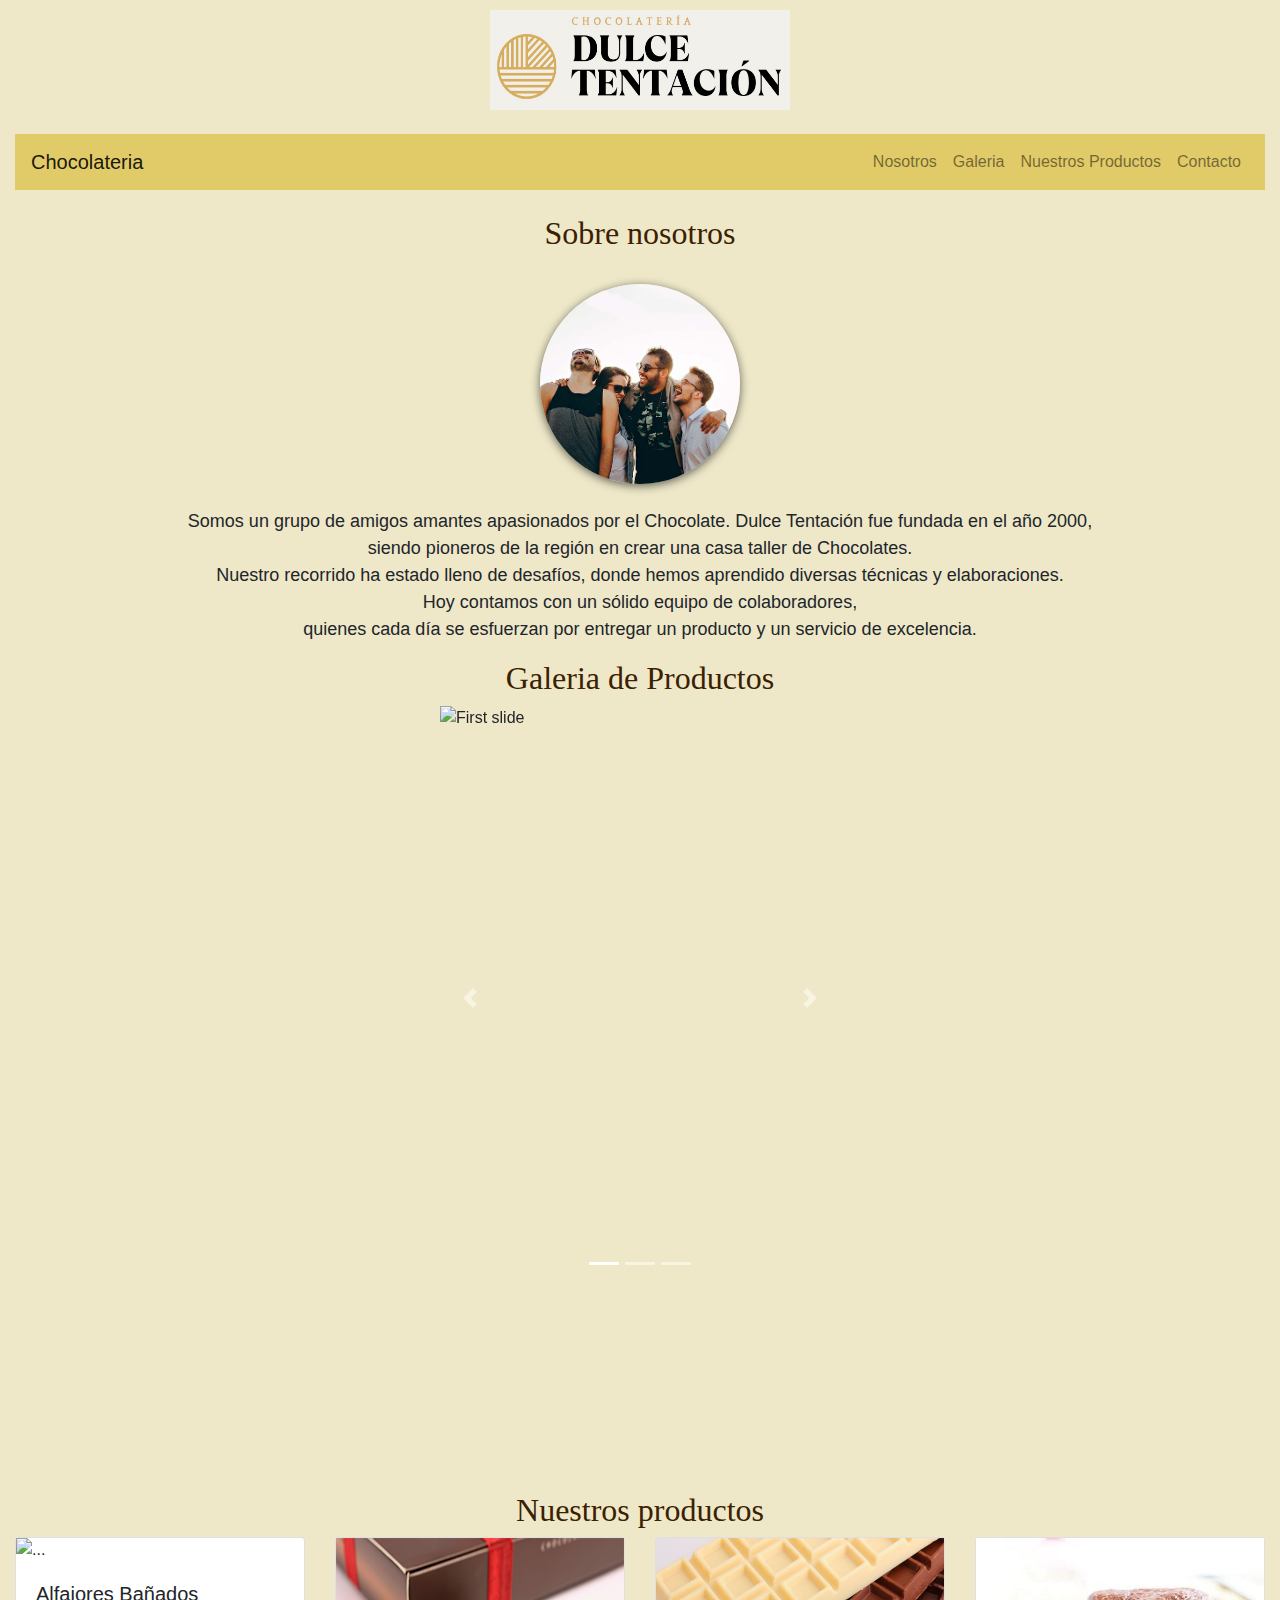
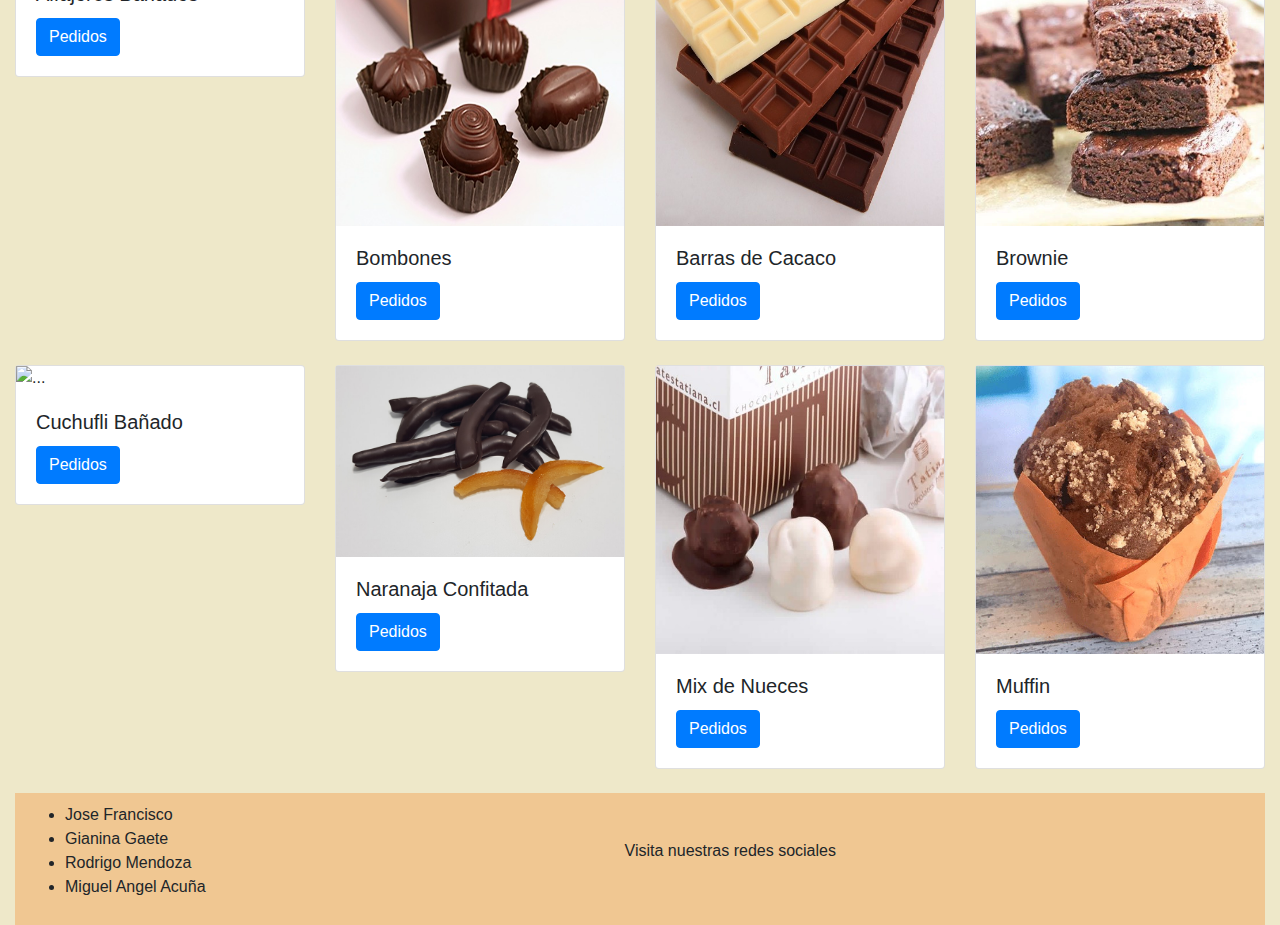
==== commit 5c8d4de0: "cambios 30 Marzo 2022 Grupal" ====
--- a/index.html
+++ b/index.html
@@ -33,7 +33,7 @@
       <span class="navbar-toggler-icon"></span>
     </button>
     <div class="collapse navbar-collapse" id="navbarNav">
-      <ul class="navbar-nav">
+      <ul class="navbar-nav ml-auto">
         <li class="nav-item">
           <a class="nav-link" href="#nosotros">Nosotros</a>
         </li>
@@ -148,7 +148,7 @@
     <div class="row row-cols-1 row-cols-md-3">
       <div class="col mb-4">
         <div class="card">
-          <img src="imagenes/Alfajores bañados.jpg" class="card-img-top" alt="...">
+          <img src="imagenes/Alfajores bañados.jpg" class="img-fluid" alt="...">
           <div class="card-body">
             <h5 class="card-title">Alfajores Bañados</h5>
             <a href="#" class="btn btn-primary">Pedidos</a>
@@ -157,7 +157,7 @@
       </div>
       <div class="col mb-4">
         <div class="card">
-          <img src="imagenes/Bombones.jpg" class="card-img-top" alt="...">
+          <img src="imagenes/Bombones.jpg" class="img-fluid" alt="...">
           <div class="card-body">
             <h5 class="card-title">Bombones</h5>
             <a href="#" class="btn btn-primary">Pedidos</a>
@@ -166,7 +166,7 @@
       </div>
       <div class="col mb-4">
         <div class="card">
-          <img src="imagenes/Barras de cacao.jpg" class="card-img-top" alt="...">
+          <img src="imagenes/Barras de cacao.jpg" class="img-fluid" alt="...">
           <div class="card-body">
             <h5 class="card-title">Barras de Cacaco</h5>
             <a href="#" class="btn btn-primary">Pedidos</a>
@@ -175,7 +175,7 @@
       </div>
       <div class="col mb-4">
         <div class="card">
-          <img src="imagenes/Brownie.jpg" class="card-img-top" alt="...">
+          <img src="imagenes/Brownie.jpg" class="img-fluid" alt="...">
           <div class="card-body">
             <h5 class="card-title">Brownie</h5>
             <a href="#" class="btn btn-primary">Pedidos</a>
@@ -186,7 +186,7 @@
     <div class="row row-cols-1 row-cols-md-3">
       <div class="col mb-4">
         <div class="card">
-          <img src="imagenes/cuchufli bañados.jpg" class="card-img-top" alt="...">
+          <img src="imagenes/cuchufli bañados.jpg" class="img-fluid" alt="...">
           <div class="card-body">
             <h5 class="card-title">Cuchufli Bañado</h5>
             <a href="#" class="btn btn-primary">Pedidos</a>
@@ -195,7 +195,7 @@
       </div>
       <div class="col mb-4">
         <div class="card">
-          <img src="imagenes/Naranja confitada.jpg" class="card-img-top" alt="...">
+          <img src="imagenes/Naranja confitada.jpg" class="img-fluid" alt="...">
           <div class="card-body">
             <h5 class="card-title">Naranaja Confitada</h5>
             <a href="#" class="btn btn-primary">Pedidos</a>
@@ -204,7 +204,7 @@
       </div>
       <div class="col mb-4">
         <div class="card">
-          <img src="imagenes/Mix de nueces.jpg" class="card-img-top" alt="...">
+          <img src="imagenes/Mix de nueces.jpg" class="img-fluid" alt="...">
           <div class="card-body">
             <h5 class="card-title">Mix de Nueces</h5>
             <a href="#" class="btn btn-primary"> Pedidos</a>  
@@ -213,7 +213,7 @@
       </div>
       <div class="col mb-4">
         <div class="card">
-          <img src="imagenes/Muffinmagico.jpg" class="card-img-top" alt="...">
+          <img src="imagenes/Muffinmagico.jpg" class="img-fluid" alt="...">
           <div class="card-body">
             <h5 class="card-title">Muffin</h5>
             <a href="#" class="btn btn-primary">Pedidos</a>
